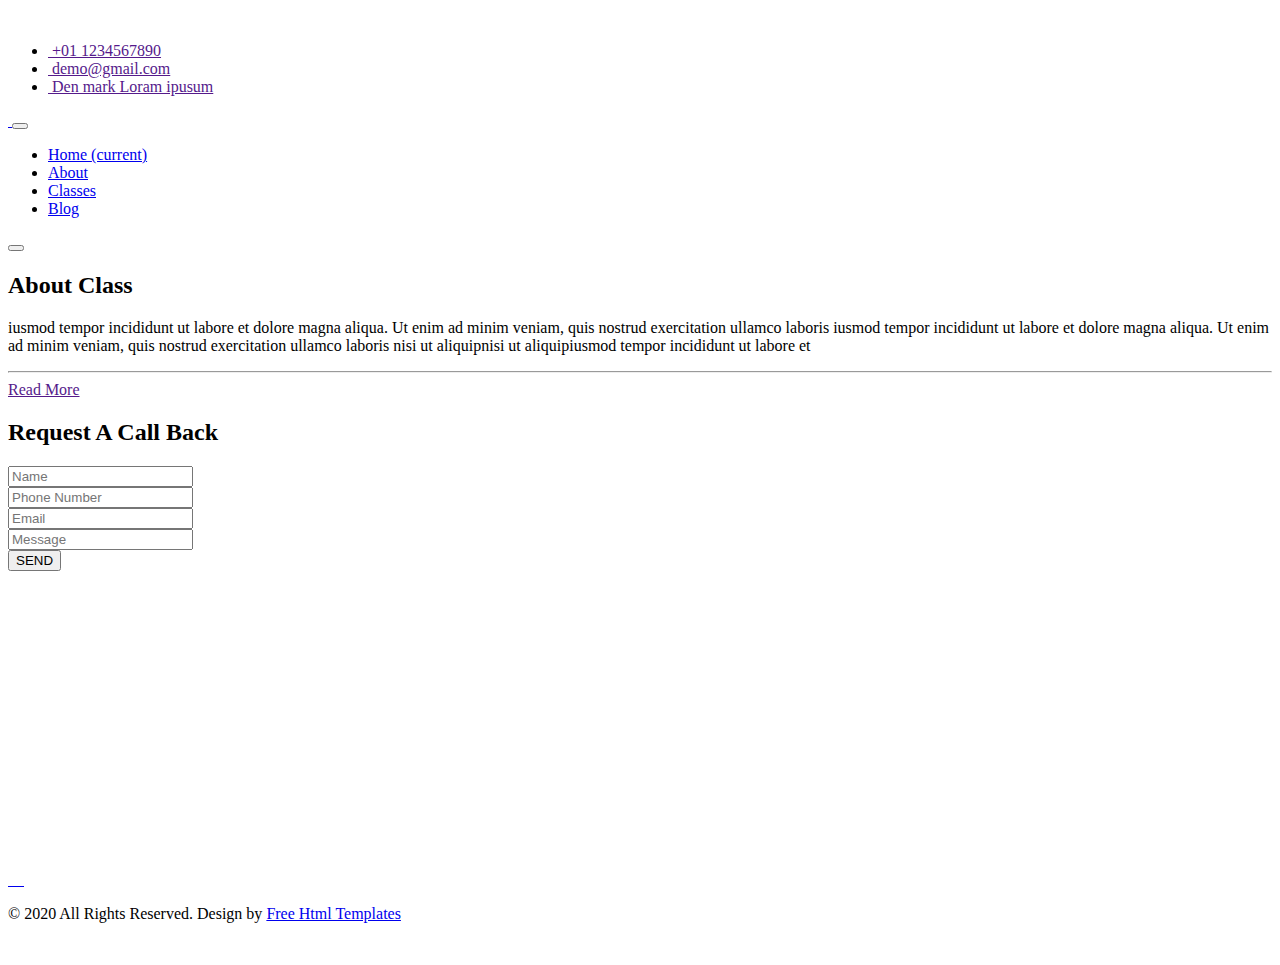
==== about.html @ 6cc40550 "Add files via upload" ====
<!DOCTYPE html>
<html>

<head>
  <!-- Basic -->
  <meta charset="utf-8" />
  <meta http-equiv="X-UA-Compatible" content="IE=edge" />
  <!-- Mobile Metas -->
  <meta name="viewport" content="width=device-width, initial-scale=1, shrink-to-fit=no" />
  <!-- Site Metas -->
  <meta name="keywords" content="" />
  <meta name="description" content="" />
  <meta name="author" content="" />

  <title>Oxer</title>

  <!-- slider stylesheet -->
  <link rel="stylesheet" type="text/css" href="https://cdnjs.cloudflare.com/ajax/libs/OwlCarousel2/2.3.4/assets/owl.carousel.min.css" />

  <!-- bootstrap core css -->
  <link rel="stylesheet" type="text/css" href="css/bootstrap.css" />

  <!-- fonts style -->
  <link href="https://fonts.googleapis.com/css?family=Baloo+Chettan|Dosis:400,600,700|Poppins:400,600,700&display=swap" rel="stylesheet" />
  <!-- Custom styles for this template -->
  <link href="css/style.css" rel="stylesheet" />
  <!-- responsive style -->
  <link href="css/responsive.css" rel="stylesheet" />
</head>

<body class="sub_page">
  <div class="hero_area">
    <!-- header section strats -->
    <header class="header_section">
      <div class="container">
        <div class="header_nav">
          <a class="navbar-brand brand_desktop" href="index.html">
            <img src="images/logo.png" alt="" />
          </a>
          <div class="main_nav">
            <div class="top_nav">
              <ul class=" ">
                <li class="">
                  <a class="" href="">
                    <img src="images/telephone.png" alt="" />
                    <span> +01 1234567890</span>
                  </a>
                </li>
                <li class="">
                  <a class="" href="">
                    <img src="images/mail.png" alt="" />
                    <span>demo@gmail.com</span>
                  </a>
                </li>
                <li class="">
                  <a class="" href="">
                    <img src="images/location.png" alt="" />
                    <span>Den mark Loram ipusum</span>
                  </a>
                </li>
              </ul>
            </div>
            <div class="bottom_nav">
              <nav class="navbar navbar-expand-lg custom_nav-container">
                <a class="navbar-brand brand_mobile" href="index.html">
                  <img src="images/logo.png" alt="" />
                </a>
                <button class="navbar-toggler" type="button" data-toggle="collapse" data-target="#navbarSupportedContent" aria-controls="navbarSupportedContent" aria-expanded="false" aria-label="Toggle navigation">
                  <span class="navbar-toggler-icon"></span>
                </button>
                <div class="collapse navbar-collapse" id="navbarSupportedContent">
                  <div class="d-flex ml-auto flex-column flex-lg-row align-items-center">
                    <ul class="navbar-nav  ">
                      <li class="nav-item active">
                        <a class="nav-link" href="index.html">Home <span class="sr-only">(current)</span></a>
                      </li>
                      <li class="nav-item">
                        <a class="nav-link" href="about.html"> About </a>
                      </li>
                      <li class="nav-item">
                        <a class="nav-link" href="class.html"> Classes </a>
                      </li>
                      <li class="nav-item">
                        <a class="nav-link" href="blog.html">Blog</a>
                      </li>
                    </ul>
                    <form class="form-inline">
                      <button class="btn ml-3 ml-lg-5 nav_search-btn" type="submit"></button>
                    </form>
                  </div>
                </div>
              </nav>
            </div>
          </div>
        </div>
      </div>
    </header>
    <!-- end header section -->
  </div>

  <!-- about section -->

  <section class="about_section layout_padding">
    <div class="container-fluid">
      <div class="row">
        <div class="col-md-10 ml-auto pr-0">
          <div class="about_container">
            <div class="row">
              <div class="col-lg-3 col-md-5">
                <div class="detail-box">
                  <div class="heading_container">
                    <h2>
                      About Class
                    </h2>
                  </div>
                  <p>
                    iusmod tempor incididunt ut labore et dolore magna aliqua. Ut enim ad minim veniam, quis nostrud exercitation ullamco laboris iusmod tempor incididunt ut labore et dolore magna aliqua. Ut enim ad minim veniam, quis nostrud exercitation ullamco laboris nisi ut aliquipnisi ut aliquipiusmod tempor incididunt ut labore et
                  </p>
                  <hr />
                  <a href="">
                    Read More
                  </a>
                </div>
              </div>
            </div>
          </div>
        </div>
      </div>
    </div>
  </section>
  <!-- end about section -->

  <!-- info section -->
  <div class="info_section">
    <div class="container-fluid">
      <div class="row">
        <div class="col-md-10 ml-auto">
          <div class="row info_main-row">
            <div class="col-md-6 pr-0">

              <!-- contact section -->

              <section class="contact_section">
                <h2>
                  Request A Call Back
                </h2>
                <form action="">
                  <div>
                    <input type="text" placeholder="Name" />
                  </div>
                  <div>
                    <input type="text" placeholder="Phone Number" />
                  </div>
                  <div>
                    <input type="email" placeholder="Email" />
                  </div>
                  <div>
                    <input type="text" class="message-box" placeholder="Message" />
                  </div>
                  <div class="d-flex ">
                    <button>
                      SEND
                    </button>
                  </div>
                </form>
                <div class="map_container">
                  <div class="map">
                    <div id="googleMap" style="width:100%;height:300px;"></div>
                  </div>
                </div>
              </section>

              <!-- end contact section -->


              <!-- footer section -->
              <section class=" footer_section ">
                <div class="social_box">
                  <a href="#">
                    <img src="images/facebook.png" alt="">
                  </a>
                  <a href="#">
                    <img src="images/twitter.png" alt="">
                  </a>
                  <a href="#">
                    <img src="images/linkedin.png" alt="">
                  </a>
                  <a href="#">
                    <img src="images/instagram.png" alt="">
                  </a>
                  <a href="#">
                    <img src="images/youtube.png" alt="">
                  </a>
                </div>
                <p>
                  &copy; 2020 All Rights Reserved. Design by
                  <a href="https://html.design/">Free Html Templates</a>
                </p>
              </section>
              <!-- footer section -->

            </div>
            <div class="col-md-6  px-0">
              <div class="img-box">
                <img src="images/footer-img.jpg" alt="">
              </div>
            </div>
          </div>
        </div>
      </div>
    </div>
  </div>
  <!-- end info section -->

  <script type="text/javascript" src="js/jquery-3.4.1.min.js"></script>
  <script type="text/javascript" src="js/bootstrap.js"></script>

  <script type="text/javascript" src="https://cdnjs.cloudflare.com/ajax/libs/OwlCarousel2/2.3.4/owl.carousel.min.js">
  </script>

  <script>
    function openNav() {
      document.getElementById("myNav").classList.toggle("menu_width");
      document.querySelector(".custom_menu-btn").classList.toggle("menu_btn-style");
    }
  </script>

  <!-- owl carousel script -->
  <script type="text/javascript">
    $(".owl-carousel").owlCarousel({
      loop: true,
      margin: 10,
      nav: true,
      navText: [],
      autoplay: true,
      autoplayHoverPause: true,
      responsive: {
        0: {
          items: 1
        },
        600: {
          items: 2
        },
        1000: {
          items: 2
        }
      }
    });


    $(".owl_carousel1").owlCarousel({
      loop: true,
      margin: 25,
      nav: true,
      navText: [],
      autoplay: true,
      autoplayHoverPause: true,
      responsive: {
        0: {
          items: 1
        },
        600: {
          items: 2
        },
        1000: {
          items: 2
        }
      }
    });
  </script>
  <!-- end owl carousel script -->

  <script>
    /** google_map js **/

    function myMap() {
      var mapProp = {
        center: new google.maps.LatLng(40.712775, -74.005973),
        zoom: 18,
      };
      var map = new google.maps.Map(document.getElementById("googleMap"), mapProp);
    }
  </script>
  <!-- Google Map -->
  <script src="https://maps.googleapis.com/maps/api/js?key=AIzaSyCh39n5U-4IoWpsVGUHWdqB6puEkhRLdmI&callback=myMap"></script>
  <!-- End Google Map -->


</body>

</html>
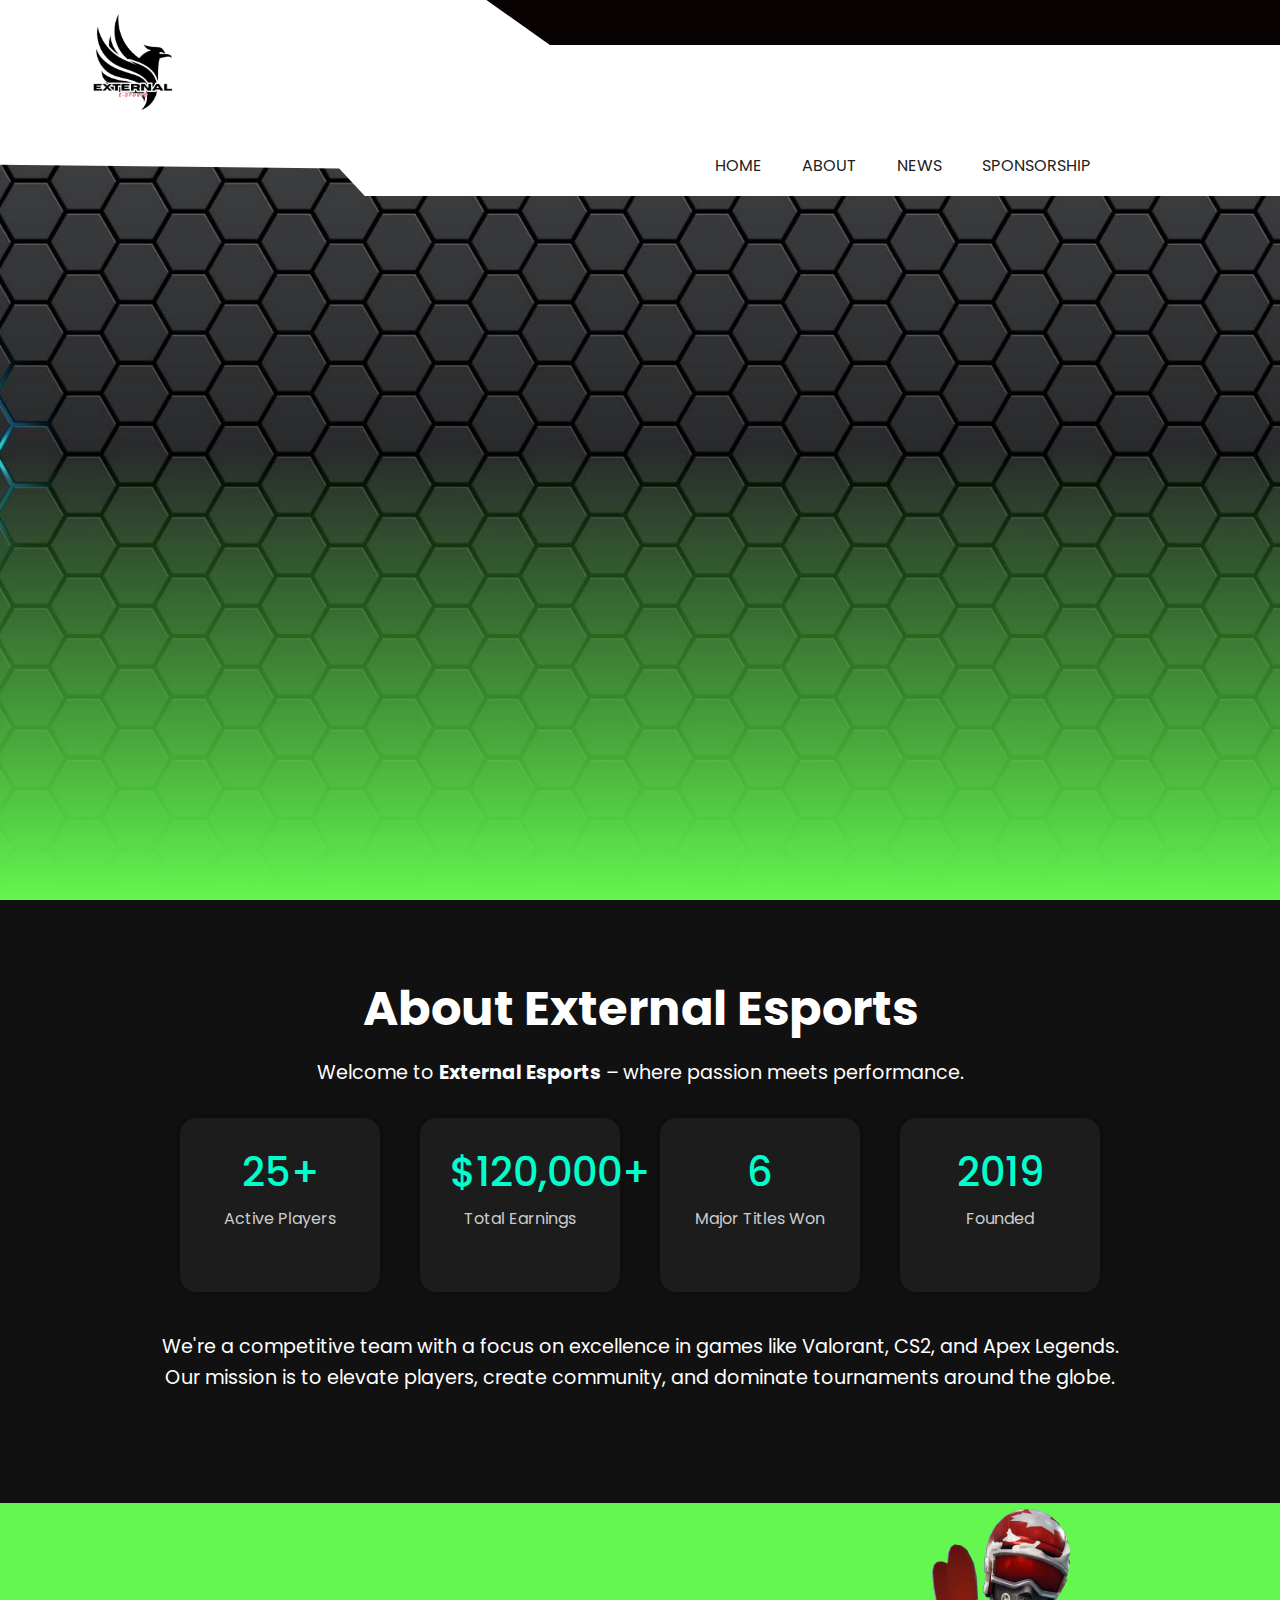
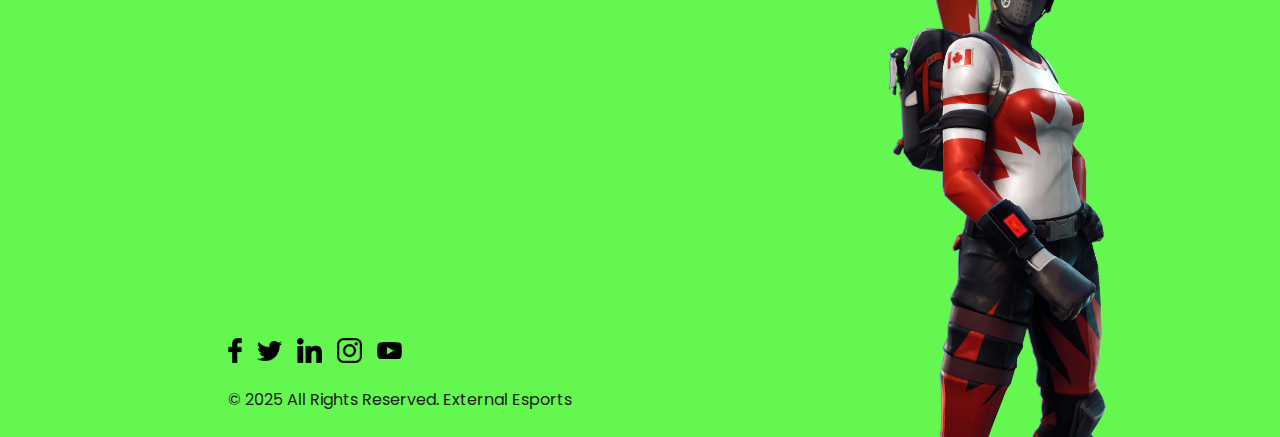
==== commit 4eb5d303: "Update about.html" ====
--- a/about.html
+++ b/about.html
@@ -1,7 +1,8 @@
 <!DOCTYPE html>
 <html>
-
+	
 <head>
+  <link rel="icon" type="image/png" href="External.png" />
   <!-- Basic -->
   <meta charset="utf-8" />
   <meta http-equiv="X-UA-Compatible" content="IE=edge" />
@@ -12,58 +13,93 @@
   <meta name="description" content="" />
   <meta name="author" content="" />
 
-  <title>Oxer</title>
+  <title>External Esports</title>
 
   <!-- slider stylesheet -->
   <link rel="stylesheet" type="text/css" href="https://cdnjs.cloudflare.com/ajax/libs/OwlCarousel2/2.3.4/assets/owl.carousel.min.css" />
 
   <!-- bootstrap core css -->
-  <link rel="stylesheet" type="text/css" href="css/bootstrap.css" />
+  <link rel="stylesheet" type="text/css" href="bootstrap.css" />
 
   <!-- fonts style -->
   <link href="https://fonts.googleapis.com/css?family=Baloo+Chettan|Dosis:400,600,700|Poppins:400,600,700&display=swap" rel="stylesheet" />
   <!-- Custom styles for this template -->
-  <link href="css/style.css" rel="stylesheet" />
+  <link href="style.css" rel="stylesheet" />
   <!-- responsive style -->
-  <link href="css/responsive.css" rel="stylesheet" />
+  <link href="responsive.css" rel="stylesheet" />
+
+<style>
+  .about-section {
+    background-color: #111;
+    color: #fff;
+    padding: 80px 20px;
+    text-align: center;
+  }
+
+  .about-section .container {
+    max-width: 1000px;
+    margin: 0 auto;
+  }
+
+  .about-section h1 {
+    font-size: 3rem;
+    margin-bottom: 20px;
+    font-weight: bold;
+  }
+
+  .about-section p {
+    font-size: 1.2rem;
+    margin-bottom: 30px;
+    line-height: 1.6;
+  }
+
+  .stats {
+    display: flex;
+    flex-wrap: wrap;
+    justify-content: center;
+    gap: 40px;
+    margin-bottom: 40px;
+  }
+
+  .stat-box {
+    background-color: #1c1c1c;
+    padding: 30px;
+    border-radius: 16px;
+    width: 200px;
+    box-shadow: 0 0 10px rgba(0,0,0,0.5);
+  }
+
+  .stat-box h2 {
+    font-size: 2.5rem;
+    margin-bottom: 10px;
+    color: #00ffcc;
+  }
+
+  .stat-box p {
+    font-size: 1rem;
+    color: #ccc;
+  }
+</style>
+	
 </head>
 
-<body class="sub_page">
+<body>
   <div class="hero_area">
     <!-- header section strats -->
     <header class="header_section">
       <div class="container">
         <div class="header_nav">
           <a class="navbar-brand brand_desktop" href="index.html">
-            <img src="images/logo.png" alt="" />
+            <img src="logo.png" alt="" />
           </a>
-          <div class="main_nav">
-            <div class="top_nav">
-              <ul class=" ">
-                <li class="">
-                  <a class="" href="">
-                    <img src="images/telephone.png" alt="" />
-                    <span> +01 1234567890</span>
-                  </a>
-                </li>
-                <li class="">
-                  <a class="" href="">
-                    <img src="images/mail.png" alt="" />
-                    <span>demo@gmail.com</span>
-                  </a>
-                </li>
-                <li class="">
-                  <a class="" href="">
-                    <img src="images/location.png" alt="" />
-                    <span>Den mark Loram ipusum</span>
-                  </a>
+          </a>
                 </li>
               </ul>
             </div>
             <div class="bottom_nav">
               <nav class="navbar navbar-expand-lg custom_nav-container">
                 <a class="navbar-brand brand_mobile" href="index.html">
-                  <img src="images/logo.png" alt="" />
+                  <img src="logo.png" alt="" />
                 </a>
                 <button class="navbar-toggler" type="button" data-toggle="collapse" data-target="#navbarSupportedContent" aria-controls="navbarSupportedContent" aria-expanded="false" aria-label="Toggle navigation">
                   <span class="navbar-toggler-icon"></span>
@@ -78,10 +114,10 @@
                         <a class="nav-link" href="about.html"> About </a>
                       </li>
                       <li class="nav-item">
-                        <a class="nav-link" href="class.html"> Classes </a>
+                        <a class="nav-link" href="class.html"> News </a>
                       </li>
                       <li class="nav-item">
-                        <a class="nav-link" href="blog.html">Blog</a>
+                        <a class="nav-link" href="blog.html">Sponsorship</a>
                       </li>
                     </ul>
                     <form class="form-inline">
@@ -96,39 +132,39 @@
       </div>
     </header>
     <!-- end header section -->
+
+  <!-- sponsor section -->
+
+  <!-- end client section -->
+
+<!-- About Section -->
+<div class="about-section">
+  <div class="container">
+    <h1>About External Esports</h1>
+    <p>Welcome to <strong>External Esports</strong> – where passion meets performance.</p>
+    <div class="stats">
+      <div class="stat-box">
+        <h2>25+</h2>
+        <p>Active Players</p>
+      </div>
+      <div class="stat-box">
+        <h2>$120,000+</h2>
+        <p>Total Earnings</p>
+      </div>
+      <div class="stat-box">
+        <h2>6</h2>
+        <p>Major Titles Won</p>
+      </div>
+      <div class="stat-box">
+        <h2>2019</h2>
+        <p>Founded</p>
+      </div>
+    </div>
+    <p>We're a competitive team with a focus on excellence in games like Valorant, CS2, and Apex Legends. Our mission is to elevate players, create community, and dominate tournaments around the globe.</p>
   </div>
-
-  <!-- about section -->
-
-  <section class="about_section layout_padding">
-    <div class="container-fluid">
-      <div class="row">
-        <div class="col-md-10 ml-auto pr-0">
-          <div class="about_container">
-            <div class="row">
-              <div class="col-lg-3 col-md-5">
-                <div class="detail-box">
-                  <div class="heading_container">
-                    <h2>
-                      About Class
-                    </h2>
-                  </div>
-                  <p>
-                    iusmod tempor incididunt ut labore et dolore magna aliqua. Ut enim ad minim veniam, quis nostrud exercitation ullamco laboris iusmod tempor incididunt ut labore et dolore magna aliqua. Ut enim ad minim veniam, quis nostrud exercitation ullamco laboris nisi ut aliquipnisi ut aliquipiusmod tempor incididunt ut labore et
-                  </p>
-                  <hr />
-                  <a href="">
-                    Read More
-                  </a>
-                </div>
-              </div>
-            </div>
-          </div>
-        </div>
-      </div>
-    </div>
-  </section>
-  <!-- end about section -->
+</div>
+
+
 
   <!-- info section -->
   <div class="info_section">
@@ -138,63 +174,27 @@
           <div class="row info_main-row">
             <div class="col-md-6 pr-0">
 
-              <!-- contact section -->
-
-              <section class="contact_section">
-                <h2>
-                  Request A Call Back
-                </h2>
-                <form action="">
-                  <div>
-                    <input type="text" placeholder="Name" />
-                  </div>
-                  <div>
-                    <input type="text" placeholder="Phone Number" />
-                  </div>
-                  <div>
-                    <input type="email" placeholder="Email" />
-                  </div>
-                  <div>
-                    <input type="text" class="message-box" placeholder="Message" />
-                  </div>
-                  <div class="d-flex ">
-                    <button>
-                      SEND
-                    </button>
-                  </div>
-                </form>
-                <div class="map_container">
-                  <div class="map">
-                    <div id="googleMap" style="width:100%;height:300px;"></div>
-                  </div>
-                </div>
-              </section>
-
-              <!-- end contact section -->
-
-
               <!-- footer section -->
               <section class=" footer_section ">
                 <div class="social_box">
                   <a href="#">
-                    <img src="images/facebook.png" alt="">
-                  </a>
-                  <a href="#">
-                    <img src="images/twitter.png" alt="">
-                  </a>
-                  <a href="#">
-                    <img src="images/linkedin.png" alt="">
-                  </a>
-                  <a href="#">
-                    <img src="images/instagram.png" alt="">
-                  </a>
-                  <a href="#">
-                    <img src="images/youtube.png" alt="">
+                    <img src="facebook.png" alt="">
+                  </a>
+                  <a href="#">
+                    <img src="twitter.png" alt="">
+                  </a>
+                  <a href="#">
+                    <img src="linkedin.png" alt="">
+                  </a>
+                  <a href="#">
+                    <img src="instagram.png" alt="">
+                  </a>
+                  <a href="#">
+                    <img src="youtube.png" alt="">
                   </a>
                 </div>
                 <p>
-                  &copy; 2020 All Rights Reserved. Design by
-                  <a href="https://html.design/">Free Html Templates</a>
+                  &copy; 2025 All Rights Reserved. External Esports
                 </p>
               </section>
               <!-- footer section -->
@@ -202,7 +202,7 @@
             </div>
             <div class="col-md-6  px-0">
               <div class="img-box">
-                <img src="images/footer-img.jpg" alt="">
+                <img src="footer-img.jpg" alt="">
               </div>
             </div>
           </div>
@@ -212,9 +212,8 @@
   </div>
   <!-- end info section -->
 
-  <script type="text/javascript" src="js/jquery-3.4.1.min.js"></script>
-  <script type="text/javascript" src="js/bootstrap.js"></script>
-
+  <script type="text/javascript" src="jquery-3.4.1.min.js"></script>
+  <script type="text/javascript" src="bootstrap.js"></script>
   <script type="text/javascript" src="https://cdnjs.cloudflare.com/ajax/libs/OwlCarousel2/2.3.4/owl.carousel.min.js">
   </script>
 
@@ -270,22 +269,6 @@
   </script>
   <!-- end owl carousel script -->
 
-  <script>
-    /** google_map js **/
-
-    function myMap() {
-      var mapProp = {
-        center: new google.maps.LatLng(40.712775, -74.005973),
-        zoom: 18,
-      };
-      var map = new google.maps.Map(document.getElementById("googleMap"), mapProp);
-    }
-  </script>
-  <!-- Google Map -->
-  <script src="https://maps.googleapis.com/maps/api/js?key=AIzaSyCh39n5U-4IoWpsVGUHWdqB6puEkhRLdmI&callback=myMap"></script>
-  <!-- End Google Map -->
-
-
 </body>
 
-</html>+</html>
--- a/style.css
+++ b/style.css
@@ -0,0 +1,967 @@
+body {
+  font-family: "Poppins", sans-serif;
+  color: #040000;
+  background-color: #63f74f;
+}
+
+.layout_padding {
+  padding-top: 120px;
+  padding-bottom: 120px;
+}
+
+.layout_padding2 {
+  padding: 45px 0;
+}
+
+.layout_padding2-top {
+  padding-top: 45px;
+}
+
+.join-btn {
+  display: inline-block;
+  margin-top: 10px;
+  padding: 8px 20px;
+  background-color: #007bff;
+  color: white;
+  font-weight: bold;
+  text-decoration: none;
+  border-radius: 25px;
+  transition: background-color 0.3s ease;
+}
+
+.join-btn:hover {
+  background-color: #0056b3;
+}
+
+.layout_padding2-bottom {
+  padding-bottom: 45px;
+}
+
+.layout_padding-top {
+  padding-top: 120px;
+}
+
+.layout_padding-bottom {
+  padding-bottom: 120px;
+}
+
+.heading_container {
+  display: -webkit-box;
+  display: -ms-flexbox;
+  display: flex;
+  -webkit-box-orient: vertical;
+  -webkit-box-direction: normal;
+      -ms-flex-direction: column;
+          flex-direction: column;
+  -webkit-box-align: start;
+      -ms-flex-align: start;
+          align-items: flex-start;
+}
+
+.heading_container h2 {
+  font-weight: bold;
+  display: -webkit-box;
+  display: -ms-flexbox;
+  display: flex;
+  -webkit-box-align: center;
+      -ms-flex-align: center;
+          align-items: center;
+  text-transform: uppercase;
+  color: #010201;
+}
+
+/*header section*/
+.hero_area {
+  height: 100vh;
+  background-image: url(hero-bg.jpg);
+  background-repeat: no-repeat;
+  background-size: cover;
+  position: relative;
+}
+
+.hero_area::before {
+  content: "";
+  position: absolute;
+  top: 0;
+  left: 0;
+  width: 100%;
+  height: 100%;
+  background: -webkit-gradient(linear, left top, left bottom, from(transparent), color-stop(transparent), to(#63f74f));
+  background: linear-gradient(to bottom, transparent, transparent, #63f74f);
+}
+
+.sub_page .hero_area {
+  height: auto;
+}
+
+.sub_page .class_section .owl-carousel .owl-nav {
+  top: 55%;
+}
+
+.header_section {
+  background-color: #ffffff;
+  position: relative;
+  -webkit-clip-path: polygon(50% 0%, 100% 0, 100% 100%, 28.5% 100%, 26.5% 86%, 0 84%, 0 0);
+          clip-path: polygon(50% 0%, 100% 0, 100% 100%, 28.5% 100%, 26.5% 86%, 0 84%, 0 0);
+}
+
+.header_section::before {
+  content: "";
+  position: absolute;
+  top: 0;
+  right: 0;
+  width: 62%;
+  height: 45px;
+  background: #080203;
+  z-index: 1;
+  -webkit-clip-path: polygon(50% 0%, 100% 0, 100% 100%, 8% 100%, 0 0);
+          clip-path: polygon(50% 0%, 100% 0, 100% 100%, 8% 100%, 0 0);
+}
+
+.header_section .nav_container {
+  margin: 0 auto;
+}
+
+.menu_width {
+  width: 100%;
+}
+
+a,
+a:hover,
+a:focus {
+  text-decoration: none;
+}
+
+a:hover,
+a:focus {
+  color: initial;
+}
+
+.btn,
+.btn:focus {
+  outline: none !important;
+  -webkit-box-shadow: none;
+          box-shadow: none;
+}
+
+.header_nav {
+  display: -webkit-box;
+  display: -ms-flexbox;
+  display: flex;
+  -webkit-box-pack: justify;
+      -ms-flex-pack: justify;
+          justify-content: space-between;
+}
+
+.main_nav {
+  position: relative;
+  z-index: 9;
+}
+
+.main_nav .top_nav ul {
+  display: -webkit-box;
+  display: -ms-flexbox;
+  display: flex;
+  margin: 0;
+}
+
+.main_nav .top_nav ul li {
+  list-style-type: none;
+}
+
+.main_nav .top_nav ul li a {
+  display: inline-block;
+  color: #ffffff;
+  margin: 10px 0 10px 35px;
+}
+
+.main_nav .top_nav ul li a img {
+  max-width: 25px;
+  max-height: 25px;
+  margin-right: 15px;
+}
+
+.custom_nav-container.navbar-expand-lg .navbar-nav .nav-item .nav-link {
+  padding: 10px 20px;
+  color: #212121;
+  text-align: center;
+  text-transform: uppercase;
+}
+
+a,
+a:hover,
+a:focus {
+  text-decoration: none;
+}
+
+a:hover,
+a:focus {
+  color: initial;
+}
+
+.btn,
+.btn:focus {
+  outline: none !important;
+  -webkit-box-shadow: none;
+          box-shadow: none;
+}
+
+.custom_nav-container .nav_search-btn {
+  background-image: url(../images/search-icon.png);
+  background-size: 22px;
+  background-repeat: no-repeat;
+  background-position-y: 7px;
+  width: 35px;
+  height: 35px;
+  padding: 0;
+  border: none;
+}
+
+.navbar-brand {
+  display: -webkit-box;
+  display: -ms-flexbox;
+  display: flex;
+  -webkit-box-align: center;
+      -ms-flex-align: center;
+          align-items: center;
+}
+
+.navbar-brand img {
+  width: 125px;
+  margin-right: 5px;
+}
+
+.navbar-brand.brand_mobile {
+  display: none;
+}
+
+.custom_nav-container {
+  z-index: 99999;
+}
+
+.custom_nav-container .navbar-toggler {
+  outline: none;
+}
+
+.custom_nav-container .navbar-toggler .navbar-toggler-icon {
+  background-image: url(../images/menu.png);
+  background-size: 55px;
+}
+
+/*end header section*/
+/* slider section */
+.slider_section {
+  height: calc(100% - 80px);
+  display: -webkit-box;
+  display: -ms-flexbox;
+  display: flex;
+  -webkit-box-pack: center;
+      -ms-flex-pack: center;
+          justify-content: center;
+  -webkit-box-align: center;
+      -ms-flex-align: center;
+          align-items: center;
+}
+
+.slider_section #carouselExampleIndicators {
+  width: 100%;
+}
+
+.slider_section .row .col-md-10 {
+  display: -webkit-box;
+  display: -ms-flexbox;
+  display: flex;
+}
+
+.slider_section .slider_heading {
+  -webkit-transform: rotate(270.5deg) scaleX(-1);
+          transform: rotate(270.5deg) scaleX(-1);
+  position: absolute;
+  left: -150px;
+  top: -25px;
+}
+
+.slider_section .slider_heading h2 {
+  display: -webkit-box;
+  display: -ms-flexbox;
+  display: flex;
+  font-size: 10rem;
+  text-transform: uppercase;
+  text-orientation: upright;
+  font-weight: bold;
+  color: #ffffff;
+}
+
+.slider_section .slider_heading h2 span {
+  color: #63f74f;
+}
+
+.slider_section .detail-box h1 {
+  font-size: 3rem;
+  font-weight: bold;
+  text-transform: uppercase;
+  color: #ffffff;
+}
+
+.slider_section .detail-box hr {
+  margin: 0 auto;
+  border: none;
+  width: 1.5px;
+  height: 65px;
+  background-color: #ffffff;
+}
+
+.slider_section .detail-box .btn-box {
+  display: -webkit-box;
+  display: -ms-flexbox;
+  display: flex;
+  -webkit-box-pack: center;
+      -ms-flex-pack: center;
+          justify-content: center;
+  margin-top: 35px;
+}
+
+.slider_section .detail-box .btn-box .btn-1 {
+  display: inline-block;
+  padding: 10px 35px;
+  background-color: #000000;
+  border: 1px solid transparent;
+  border-radius: 35px;
+  color: #ffffff;
+}
+
+.slider_section .detail-box .btn-box .btn-1:hover {
+  background-color: #ffffff;
+  color: #000000;
+}
+
+.slider_section #carouselExampleIndicators {
+  display: -webkit-box;
+  display: -ms-flexbox;
+  display: flex;
+  -webkit-box-orient: vertical;
+  -webkit-box-direction: normal;
+      -ms-flex-direction: column;
+          flex-direction: column;
+  -webkit-box-align: start;
+      -ms-flex-align: start;
+          align-items: flex-start;
+}
+
+.slider_section #carouselExampleIndicators .box {
+  display: -webkit-box;
+  display: -ms-flexbox;
+  display: flex;
+  -webkit-box-pack: start;
+      -ms-flex-pack: start;
+          justify-content: flex-start;
+}
+
+.slider_section .carousel-indicators {
+  position: unset;
+  margin: 0 70px 45px 70px;
+}
+
+.slider_section .carousel-indicators li {
+  text-indent: unset;
+  border: none;
+  background-color: transparent;
+  color: #ffffff;
+  font-weight: bold;
+  font-size: 2rem;
+  opacity: 1;
+  display: none;
+}
+
+.slider_section .carousel-indicators li.active {
+  display: inline-block;
+}
+
+.slider_section .carousel-control-prev,
+.slider_section .carousel-control-next {
+  position: absolute;
+  top: 45%;
+  left: initial;
+  right: 25px;
+  width: 55px;
+  height: 55px;
+  border: none;
+  opacity: 1;
+  background-repeat: no-repeat;
+  background-size: 8px;
+  background-position: center;
+  background-color: #63f74f;
+  border-radius: 10%;
+}
+
+.slider_section .carousel-control-prev:hover,
+.slider_section .carousel-control-next:hover {
+  background-color: #ffffff;
+}
+
+.slider_section .carousel-control-prev {
+  background-image: url(../images/prev.png);
+  -webkit-transform: translateY(57%);
+          transform: translateY(57%);
+}
+
+.slider_section .carousel-control-prev:hover {
+  background-image: url(../images/prev-grey.png);
+}
+
+.slider_section .carousel-control-next {
+  background-image: url(../images/next.png);
+  -webkit-transform: translateY(-57%);
+          transform: translateY(-57%);
+}
+
+.slider_section .carousel-control-next:hover {
+  background-image: url(../images/next-grey.png);
+}
+
+.slider_section .number_box {
+  width: 50px;
+  position: absolute;
+  left: 25px;
+  top: 50%;
+  display: -webkit-box;
+  display: -ms-flexbox;
+  display: flex;
+  -webkit-box-orient: vertical;
+  -webkit-box-direction: normal;
+      -ms-flex-direction: column;
+          flex-direction: column;
+  -webkit-box-align: center;
+      -ms-flex-align: center;
+          align-items: center;
+  color: #63f74f;
+  -webkit-transform: translateY(-50%);
+          transform: translateY(-50%);
+}
+
+.slider_section .number_box hr {
+  border: none;
+  width: 1px;
+  height: 200px;
+  background-color: #63f74f;
+  margin: 2rem 0;
+}
+
+/* end slider section */
+.about_section {
+  color: #ffffff;
+}
+
+.about_section .heading_container h2 {
+  color: #ffffff;
+}
+
+.about_section .about_container {
+  padding: 45px;
+  background-image: url(../images/about-bg.jpg);
+  background-size: cover;
+}
+
+.about_section .about_container .detail-box {
+  display: -webkit-box;
+  display: -ms-flexbox;
+  display: flex;
+  -webkit-box-orient: vertical;
+  -webkit-box-direction: normal;
+      -ms-flex-direction: column;
+          flex-direction: column;
+}
+
+.about_section .about_container .detail-box p {
+  margin-top: 25px;
+}
+
+.about_section .about_container .detail-box hr {
+  margin: 0 auto;
+  border: none;
+  width: 1.5px;
+  height: 125px;
+  background-color: #ffffff;
+}
+
+.about_section .about_container .detail-box a {
+  display: inline-block;
+  padding: 8px 35px;
+  background-color: #000000;
+  border: 1px solid transparent;
+  border-radius: 35px;
+  color: #ffffff;
+  margin: 35px auto 0 auto;
+  -webkit-box-shadow: 0 0 35px 0 rgba(99, 247, 79, 0.7);
+          box-shadow: 0 0 35px 0 rgba(99, 247, 79, 0.7);
+}
+
+.about_section .about_container .detail-box a:hover {
+  background-color: #ffffff;
+  color: #000000;
+}
+
+.class_section {
+  color: #ffffff;
+  position: relative;
+}
+
+.class_section .row > div {
+  position: unset;
+}
+
+.class_section .class_box-container {
+  display: -webkit-box;
+  display: -ms-flexbox;
+  display: flex;
+  -ms-flex-wrap: wrap;
+      flex-wrap: wrap;
+  margin-top: 45px;
+  -webkit-box-pack: center;
+      -ms-flex-pack: center;
+          justify-content: center;
+}
+
+.class_section .class_box-container .box {
+  position: relative;
+}
+
+.class_section .class_box-container .box .img-box {
+  position: relative;
+  padding-left: 75px;
+  background-color: #000000;
+}
+
+.class_section .class_box-container .box .img-box img {
+  width: 100%;
+}
+
+.class_section .class_box-container .box .img-box .detail-box {
+  display: -webkit-box;
+  display: -ms-flexbox;
+  display: flex;
+  -webkit-box-align: end;
+      -ms-flex-align: end;
+          align-items: flex-end;
+  width: 100%;
+  height: 100%;
+  padding: 55px 0;
+  border-radius: 10px;
+  position: absolute;
+  top: 0;
+  left: 0;
+}
+
+.class_section .class_box-container .box .img-box .detail-box button {
+  background-color: #292929;
+  border: none;
+  width: 55px;
+  height: 55px;
+  margin: 0 10px;
+  border-radius: 10%;
+  display: -webkit-box;
+  display: -ms-flexbox;
+  display: flex;
+  -webkit-box-pack: center;
+      -ms-flex-pack: center;
+          justify-content: center;
+  -webkit-box-align: center;
+      -ms-flex-align: center;
+          align-items: center;
+}
+
+.class_section .class_box-container .box .img-box .detail-box button img {
+  width: 20px;
+  margin-left: 5px;
+}
+
+.class_section .class_box-container .box .img-box .detail-box h2 {
+  margin: 0;
+  text-transform: uppercase;
+  color: #ffffff;
+  font-weight: bold;
+  line-height: 55px;
+  margin-left: 15px;
+}
+
+.class_section .class_box-container .box .btn-box {
+  display: -webkit-box;
+  display: -ms-flexbox;
+  display: flex;
+  margin-top: 30px;
+}
+
+.class_section .class_box-container .box .btn-box a {
+  display: inline-block;
+  padding: 10px 45px;
+  background-color: #000000;
+  border: 1px solid transparent;
+  border-radius: 30px;
+  color: #ffffff;
+}
+
+.class_section .class_box-container .box .btn-box a:hover {
+  background-color: #ffffff;
+  color: #000000;
+}
+
+.class_section .owl-carousel {
+  position: unset;
+}
+
+.class_section .owl-carousel .owl-nav {
+  display: -webkit-box;
+  display: -ms-flexbox;
+  display: flex;
+  -webkit-box-orient: vertical;
+  -webkit-box-direction: reverse;
+      -ms-flex-direction: column-reverse;
+          flex-direction: column-reverse;
+  -webkit-box-align: center;
+      -ms-flex-align: center;
+          align-items: center;
+  padding: 0 10px;
+  margin-top: 55px;
+  position: absolute;
+  top: 50%;
+  right: 45px;
+  -webkit-transform: translateY(-100%);
+          transform: translateY(-100%);
+}
+
+.class_section .owl-carousel .owl-nav .owl-prev,
+.class_section .owl-carousel .owl-nav .owl-next {
+  background-color: #000000;
+  opacity: 1;
+  background-repeat: no-repeat;
+  background-position: center;
+  background-size: 12px;
+  border-radius: 10%;
+  outline: none;
+  margin: 2px 0;
+}
+
+.class_section .owl-carousel .owl-nav .owl-prev:hover,
+.class_section .owl-carousel .owl-nav .owl-next:hover {
+  background-color: #ffffff;
+}
+
+.class_section .owl-carousel .owl-nav .owl-prev {
+  width: 75px;
+  height: 75px;
+  background-image: url(../images/prev.png);
+}
+
+.class_section .owl-carousel .owl-nav .owl-prev:hover {
+  background-image: url(../images/prev-grey.png);
+}
+
+.class_section .owl-carousel .owl-nav .owl-next {
+  width: 50px;
+  height: 50px;
+  background-image: url(../images/next.png);
+}
+
+.class_section .owl-carousel .owl-nav .owl-next:hover {
+  background-image: url(../images/next-grey.png);
+}
+
+.blog_section {
+  color: #ffffff;
+  overflow-x: hidden;
+}
+
+.blog_section .box {
+  margin: 45px 0;
+  background-color: #252525;
+}
+
+.blog_section .box .img-box {
+  position: relative;
+}
+
+.blog_section .box .img-box img {
+  width: 100%;
+}
+
+.blog_section .box .detail-box {
+  position: relative;
+  padding-top: 75px;
+  padding-bottom: 35px;
+}
+
+.blog_section .box .detail-box .img_date {
+  position: absolute;
+  left: 0;
+  top: 0;
+  width: 0px;
+  height: 0px;
+  border-radius: 10%;
+  text-align: center;
+  color: #ffffff;
+  display: -webkit-box;
+  display: -ms-flexbox;
+  display: flex;
+  -webkit-box-pack: center;
+      -ms-flex-pack: center;
+          justify-content: center;
+  -webkit-box-align: center;
+      -ms-flex-align: center;
+          align-items: center;
+  -webkit-transform: translateY(-50%);
+          transform: translateY(-50%);
+}
+
+.blog_section .box .detail-box h3 {
+  font-weight: bold;
+}
+
+.blog_section .box .detail-box a {
+  display: inline-block;
+  padding: 8px 25px;
+  background-color: #000000;
+  border: 1px solid transparent;
+  border-radius: 35px;
+  color: #ffffff;
+  margin-top: 35px;
+}
+
+.blog_section .box .detail-box a:hover {
+  background-color: #ffffff;
+  color: #000000;
+}
+
+.blog_section .box.b1 .detail-box {
+  padding-right: 35px;
+}
+
+.blog_section .box.b2 .detail-box {
+  padding-left: 35px;
+}
+
+.blog_section .box.b2 .detail-box .img_date {
+  left: 35px;
+}
+
+.client_section {
+  color: #ffffff;
+}
+
+.client_section .heading_container {
+  -webkit-box-align: center;
+      -ms-flex-align: center;
+          align-items: center;
+  text-align: center;
+  margin-bottom: 45px;
+}
+
+.client_section .box {
+  display: -webkit-box;
+  display: -ms-flexbox;
+  display: flex;
+  -webkit-box-orient: vertical;
+  -webkit-box-direction: normal;
+      -ms-flex-direction: column;
+          flex-direction: column;
+  -webkit-box-align: center;
+      -ms-flex-align: center;
+          align-items: center;
+  margin: 0 10px;
+}
+
+.client_section .box .img-box {
+  width: 125px;
+  border-radius: 10%;
+  margin-bottom: -62px;
+  position: relative;
+  z-index: 2;
+}
+
+.client_section .box .img-box img {
+  width: 100%;
+}
+
+.client_section .box .detail-box {
+  display: -webkit-box;
+  display: -ms-flexbox;
+  display: flex;
+  -webkit-box-orient: vertical;
+  -webkit-box-direction: normal;
+      -ms-flex-direction: column;
+          flex-direction: column;
+  -webkit-box-align: center;
+      -ms-flex-align: center;
+          align-items: center;
+  padding: 95px 25px 45px 25px;
+  background-color: #050304;
+}
+
+.client_section .box .detail-box h4 {
+  font-weight: bold;
+}
+
+.client_section .box .detail-box p {
+  margin-top: 25px;
+}
+
+.client_section .box .detail-box img {
+  width: 35px;
+  margin-top: 25px;
+}
+
+.client_section .owl-carousel .owl-nav {
+  display: -webkit-box;
+  display: -ms-flexbox;
+  display: flex;
+  -webkit-box-pack: center;
+      -ms-flex-pack: center;
+          justify-content: center;
+  padding: 0 10px;
+  margin-top: 55px;
+}
+
+.client_section .owl-carousel .owl-nav .owl-prev,
+.client_section .owl-carousel .owl-nav .owl-next {
+  width: 55px;
+  height: 50px;
+  opacity: 1;
+  background-repeat: no-repeat;
+  background-position: center;
+  background-size: 12px;
+  border-radius: 10px;
+  outline: none;
+  margin: 0;
+}
+
+.client_section .owl-carousel .owl-nav .owl-prev {
+  background-image: url(../images/prev-arrow.png);
+  background-color: #000000;
+  -webkit-transform: translateX(10px);
+          transform: translateX(10px);
+  background-position: 15px center;
+}
+
+.client_section .owl-carousel .owl-nav .owl-next {
+  background-image: url(../images/next-arrow.png);
+  background-color: #ffffff;
+  -webkit-transform: translateX(-10px);
+          transform: translateX(-10px);
+}
+
+.info_section .info_main-row {
+  -webkit-box-align: end;
+      -ms-flex-align: end;
+          align-items: flex-end;
+}
+
+.info_section .contact_section {
+  position: relative;
+}
+
+.info_section .contact_section h2 {
+  font-weight: bold;
+}
+
+.info_section .contact_section form {
+  margin-top: 45px;
+  padding-right: 35px;
+  margin-bottom: 45px;
+}
+
+.info_section .contact_section input {
+  width: 100%;
+  border: none;
+  height: 50px;
+  margin-bottom: 25px;
+  padding-left: 25px;
+  background-color: #000;
+  outline: none;
+  color: #ffffff;
+  border-radius: 45px;
+}
+
+.info_section .contact_section input::-webkit-input-placeholder {
+  color: #737272;
+}
+
+.info_section .contact_section input:-ms-input-placeholder {
+  color: #737272;
+}
+
+.info_section .contact_section input::-ms-input-placeholder {
+  color: #737272;
+}
+
+.info_section .contact_section input::placeholder {
+  color: #737272;
+}
+
+.info_section .contact_section input.message-box {
+  height: 135px;
+  border-radius: 25px;
+}
+
+.info_section .contact_section button {
+  border: none;
+  display: inline-block;
+  padding: 12px 55px;
+  background-color: #ffffff;
+  border: 1px solid transparent;
+  border-radius: 35px;
+  color: #000000;
+  margin-top: 35px;
+}
+
+.info_section .contact_section button:hover {
+  background-color: #000000;
+  color: #ffffff;
+}
+
+.info_section .contact_section .map_container {
+  height: 100%;
+  min-height: 325px;
+}
+
+.info_section .contact_section .map_container .map-responsive {
+  height: 100%;
+}
+
+.info_section .img-box img {
+  width: 100%;
+}
+
+/* footer section*/
+.footer_section {
+  margin: 25px 0;
+}
+
+.footer_section .social_box {
+  display: -webkit-box;
+  display: -ms-flexbox;
+  display: flex;
+  -webkit-box-align: center;
+      -ms-flex-align: center;
+          align-items: center;
+}
+
+.footer_section .social_box a {
+  margin-right: 15px;
+}
+
+.footer_section .social_box a img {
+  max-width: 25px;
+  max-height: 25px;
+}
+
+.footer_section p {
+  margin: 0;
+  margin-top: 25px;
+  color: #1c1b1b;
+}
+
+.footer_section a {
+  color: #1c1b1b;
+}
+
+/* end footer section*/
+/*# sourceMappingURL=style.css.map */
--- a/responsive.css
+++ b/responsive.css
@@ -0,0 +1,197 @@
+@media (max-width: 1250px) {
+    .header_section::before {
+        width: 75%;
+    }
+
+    .header_section {
+        clip-path: polygon(50% 0%, 100% 0, 100% 100%, 22% 100%, 20% 86%, 0 84%, 0 0);
+
+    }
+
+}
+
+@media (max-width: 1120px) {}
+
+@media (max-width: 992px) {
+    .hero_area {
+        height: auto;
+    }
+
+    .hero_area::before {
+
+        background: linear-gradient(to bottom, transparent, #63f74f);
+
+    }
+
+    .navbar-brand.brand_mobile {
+        display: flex;
+    }
+
+    .navbar-brand.brand_desktop {
+        display: none;
+    }
+
+    .header_section .main_nav {
+        flex: 1;
+    }
+
+    #navbarSupportedContent {
+        margin-top: 15px;
+    }
+
+    .header_section {
+        padding: 10px 0;
+        clip-path: none;
+    }
+
+    .header_section::before,
+    .main_nav .top_nav {
+        display: none;
+    }
+
+    .slider_section {
+        padding: 45px 0;
+    }
+
+    .slider_section .slider_heading {
+        top: 75px;
+    }
+
+    .slider_section .slider_heading h2 {
+        font-size: 7rem;
+    }
+
+    .class_section .owl-carousel .owl-nav {
+
+        flex-direction: row;
+        top: initial;
+        bottom: -45px;
+        right: 50%;
+        transform: translateX(50%);
+
+    }
+
+    .class_section .owl-carousel .owl-nav .owl-prev,
+    .class_section .owl-carousel .owl-nav .owl-next {
+        margin: 2px 5px;
+    }
+
+    .class_section .class_container {
+        margin-bottom: 75px;
+    }
+
+    .sub_page .class_section .owl-carousel .owl-nav {
+        top: initial;
+        bottom: 65px;
+    }
+}
+
+@media (max-width: 767px) {
+    .slider_section #carouselExampleIndicators {
+        align-items: center;
+    }
+
+    .slider_section #carouselExampleIndicators .box {
+        justify-content: center;
+    }
+
+    .slider_section .slider_heading {
+        left: 0;
+        opacity: .4;
+    }
+
+
+
+    .about_section .about_container {
+        background-size: auto;
+    }
+
+    .class_section .class_box-container .box .img-box .detail-box button {
+        width: 45px;
+        height: 45px;
+
+    }
+
+    .class_section .class_box-container .box .img-box .detail-box button img {
+        width: 15px;
+        margin-left: 3px;
+    }
+
+    .blog_section .box .detail-box {
+        margin-left: 25px;
+    }
+
+    .blog_section .box.b2 .detail-box {
+
+        padding-left: 0;
+        padding-right: 25px;
+
+    }
+
+    .blog_section .box.b2 .detail-box .img_date {
+        left: 0;
+    }
+
+    .info_section .info_main-row {
+        flex-direction: column-reverse;
+    }
+
+    .info_section .contact_section {
+        margin-top: 45px;
+    }
+
+    .info_section .contact_section form {
+        padding-right: 20px;
+    }
+
+    .footer_section .social_box {
+        justify-content: center;
+    }
+
+    .footer_section .social_box a {
+        margin: 0 10px;
+    }
+
+    .footer_section p {
+        text-align: center;
+    }
+
+}
+
+@media (max-width: 576px) {
+    .slider_section .slider_heading {
+        left: -70px;
+    }
+
+    .about_section .about_container {
+
+        padding: 45px 15px 45px 25px;
+    }
+
+    .client_section .box {
+        margin: 0;
+    }
+}
+
+@media (max-width: 480px) {}
+
+@media (max-width: 400px) {
+    .slider_section .slider_heading {
+        left: -125px;
+        opacity: .2;
+    }
+
+    .slider_section .carousel-control-prev,
+    .slider_section .carousel-control-next {
+        display: none;
+    }
+}
+
+@media (max-width: 360px) {}
+
+@media (min-width: 1200px) {
+    .container {
+        max-width: 1170px;
+    }
+
+}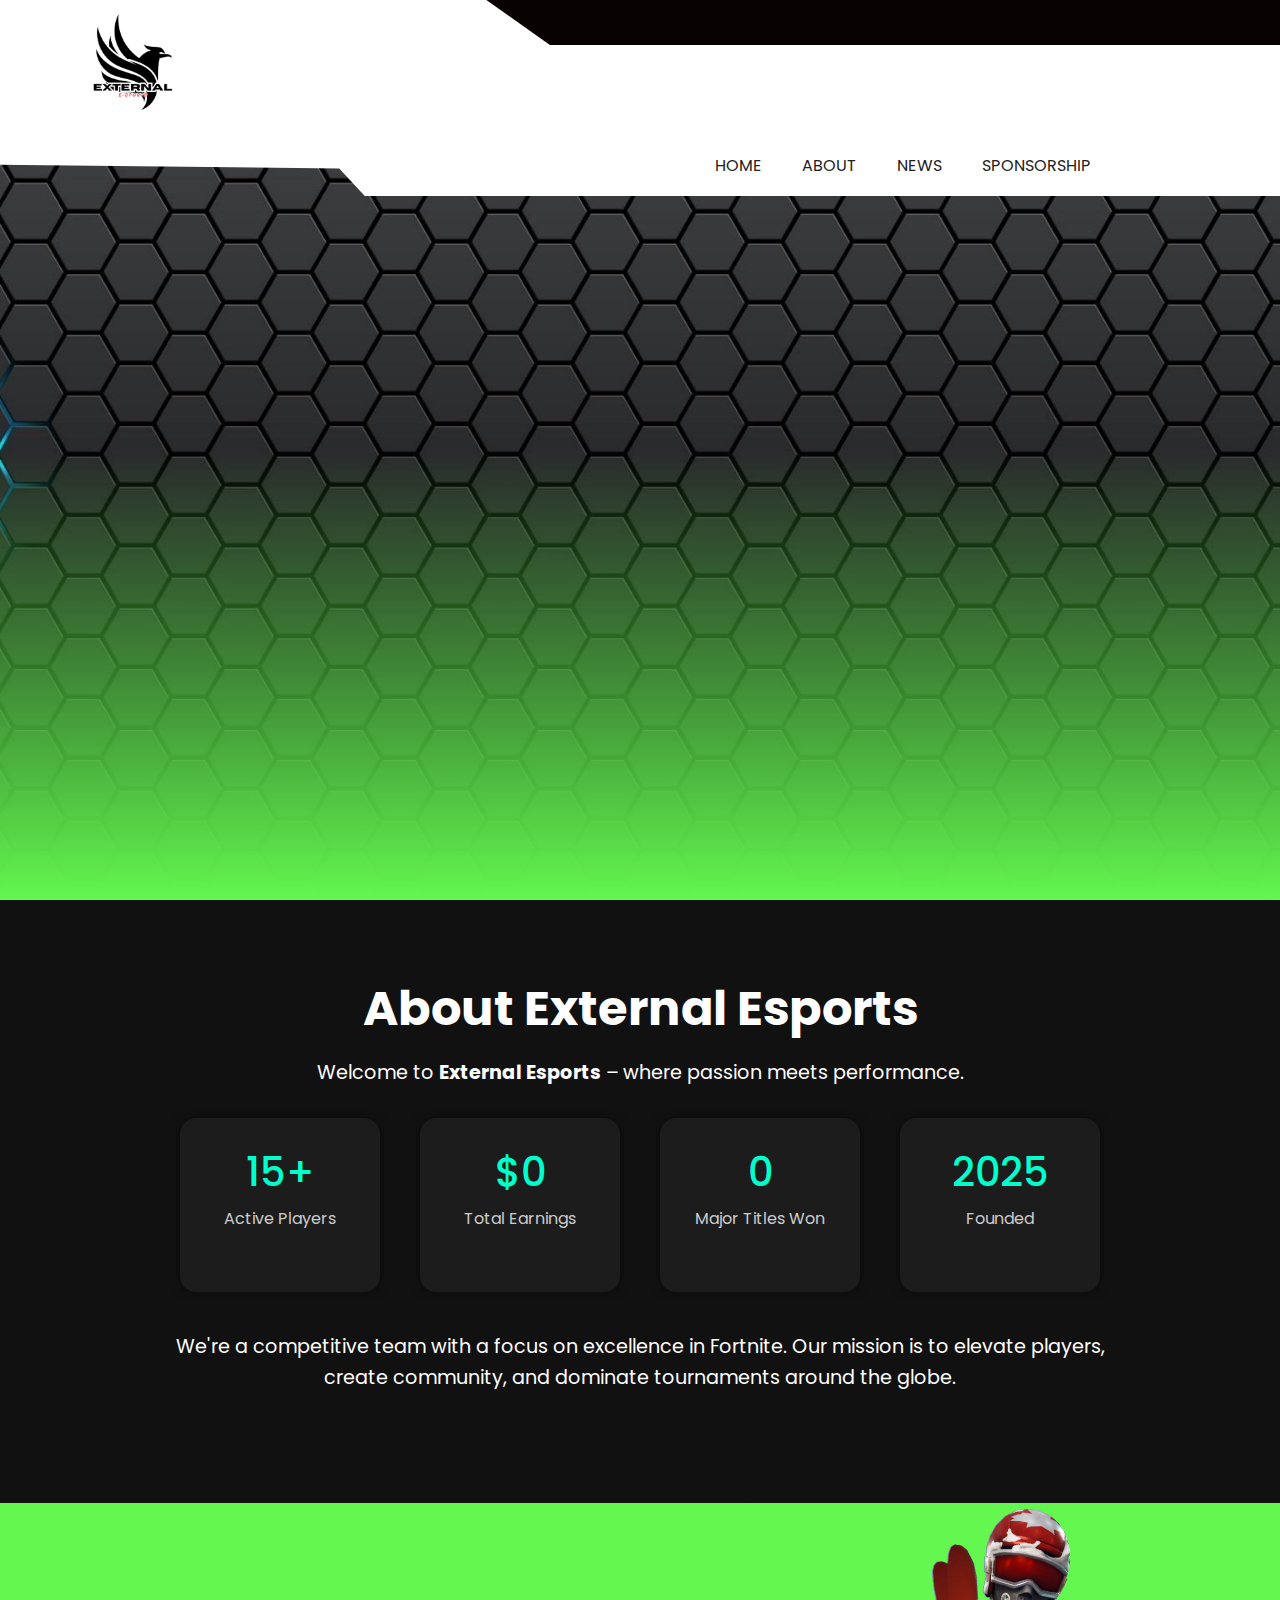
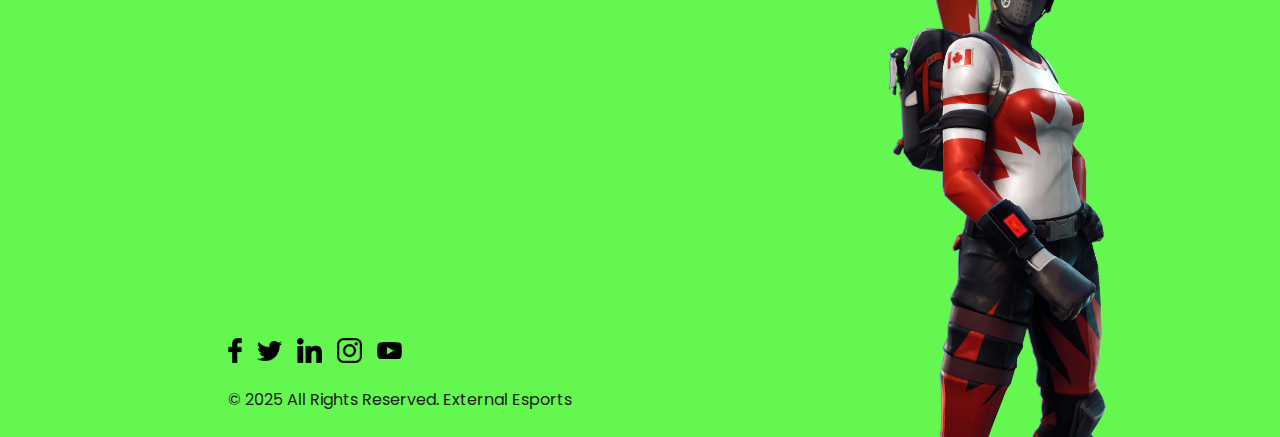
==== commit 302ea4a4: "Update about.html" ====
--- a/about.html
+++ b/about.html
@@ -144,23 +144,23 @@
     <p>Welcome to <strong>External Esports</strong> – where passion meets performance.</p>
     <div class="stats">
       <div class="stat-box">
-        <h2>25+</h2>
+        <h2>15+</h2>
         <p>Active Players</p>
       </div>
       <div class="stat-box">
-        <h2>$120,000+</h2>
+        <h2>$0</h2>
         <p>Total Earnings</p>
       </div>
       <div class="stat-box">
-        <h2>6</h2>
+        <h2>0</h2>
         <p>Major Titles Won</p>
       </div>
       <div class="stat-box">
-        <h2>2019</h2>
+        <h2>2025</h2>
         <p>Founded</p>
       </div>
     </div>
-    <p>We're a competitive team with a focus on excellence in games like Valorant, CS2, and Apex Legends. Our mission is to elevate players, create community, and dominate tournaments around the globe.</p>
+    <p>We're a competitive team with a focus on excellence in Fortnite. Our mission is to elevate players, create community, and dominate tournaments around the globe.</p>
   </div>
 </div>
 
